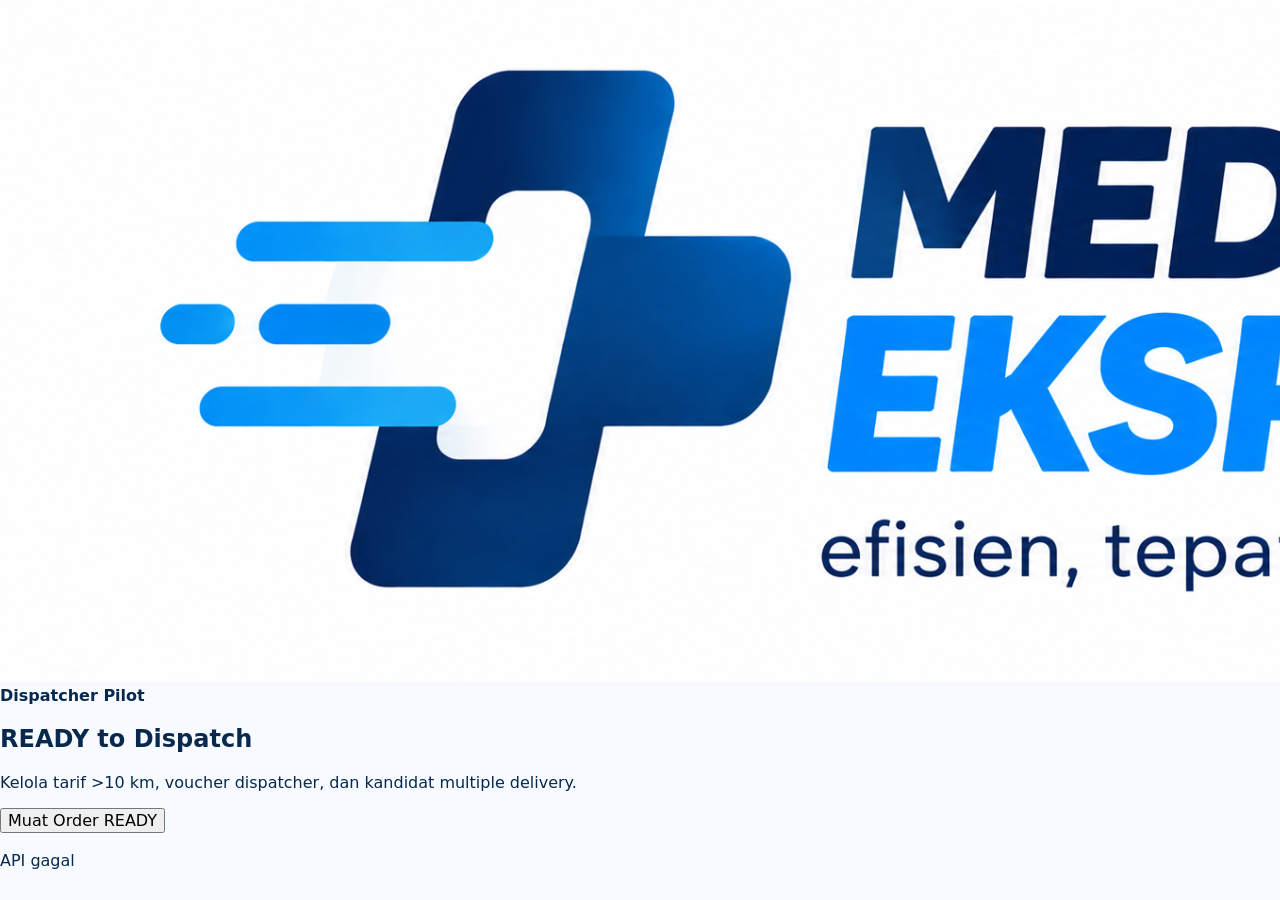
==== dispatcher.html @ 7c5562b9 "feat: initial commit for Medika Ekspres frontend and backend" ====
<!doctype html><html lang="id"><head><meta charset="utf-8"><meta name="viewport" content="width=device-width,initial-scale=1"><title>Dispatcher — MEDIKA EKSPRES</title><link rel="stylesheet" href="styles.css"><style>.op-card{padding:16px;margin:12px 0;border:1px solid #e5e7eb;border-radius:14px}.op-grid{display:grid;grid-template-columns:repeat(auto-fit,minmax(180px,1fr));gap:10px;margin-top:12px}.op-grid label{display:flex;flex-direction:column;gap:5px}.op-grid input,.op-grid select{padding:10px;border:1px solid #d1d5db;border-radius:9px}.money{font-size:1.15rem;font-weight:800}.muted{color:#6b7280;font-size:.9rem}.action{padding:10px 14px;border:0;border-radius:9px;background:#0E8BFF;color:white;font-weight:700;cursor:pointer}.quote{background:#fff7ed;border-color:#fed7aa}.voucher{background:#eff6ff}</style></head><body><header class="topbar"><a class="brand" href="index.html"><img src="assets/logo.png" alt="MEDIKA EKSPRES"></a><b>Dispatcher Pilot</b></header><main class="form-page"><section class="form-card"><div class="form-title-row"><div><h2>READY to Dispatch</h2><p>Kelola tarif >10 km, voucher dispatcher, dan kandidat multiple delivery.</p></div></div><button id="refresh" class="submit-btn" type="button">Muat Order READY</button><div id="groups" style="margin-top:18px"></div></section></main><script src="config.js?v=2.3.1-stage7"></script><script>
const C=window.MEDIKA_CONFIG,$=x=>document.getElementById(x);function rupiah(n){return new Intl.NumberFormat('id-ID',{style:'currency',currency:'IDR',maximumFractionDigits:0}).format(Number(n||0));}
function jsonp(p){return new Promise((res,rej)=>{if(!C.SHEETS_ENDPOINT)return rej(Error('Isi SHEETS_ENDPOINT di config.js'));const cb='medikaCallback_'+Math.random().toString(36).slice(2,14),s=document.createElement('script');window[cb]=d=>{delete window[cb];s.remove();res(d)};s.onerror=()=>rej(Error('API gagal'));s.src=C.SHEETS_ENDPOINT+'?'+new URLSearchParams({...p,callback:cb,ts:Date.now()});document.head.appendChild(s);});}
async function post(payload){const r=await fetch(C.SHEETS_ENDPOINT,{method:'POST',headers:{'Content-Type':'text/plain;charset=utf-8'},body:JSON.stringify(payload)});try{return await r.json()}catch(_){return {ok:true}}}
let vouchers=[];async function loadVouchers(){try{const r=await jsonp({action:'vouchers'});vouchers=r.vouchers||[]}catch(_){vouchers=[]}}
function voucherOptions(selected){return '<option value="">Tanpa voucher</option>'+vouchers.map(v=>`<option value="${v.code}" ${v.code===selected?'selected':''}>${v.code} — ${v.type==='PERCENT'?v.value+'%':rupiah(v.value)}</option>`).join('')}
async function saveQuote(id){const provider=document.querySelector(`[data-provider="${id}"]`).value, cost=Number(document.querySelector(`[data-cost="${id}"]`).value||0);if(cost<=0)return alert('Masukkan ongkir kurir aktual.');await post({action:'dispatcherUpdate',orderId:id,courierProvider:provider,providerFare:cost});await load();}
async function applyVoucher(id){const code=document.querySelector(`[data-voucher="${id}"]`).value;await post({action:'dispatcherUpdate',orderId:id,voucherCode:code});await load();}
async function load(){const box=$('groups');box.innerHTML='Memuat…';try{await loadVouchers();const r=await jsonp({action:'readyOrders'});box.innerHTML='';const groups=r.groups||{};if(!Object.keys(groups).length){box.innerHTML='<p>Belum ada order berstatus READY.</p>';return;}Object.entries(groups).forEach(([zone,orders])=>{const d=document.createElement('div');d.className='fare-box';d.style.marginBottom='14px';d.innerHTML=`<h3>${zone} <small>(${orders.length} order)</small></h3>`+orders.map(o=>{const quote=o.manualQuote&& !o.providerFare?`<div class="op-card quote"><b>Tarif >10 km — masukkan quotation kurir</b><div class="op-grid"><label>Provider<select data-provider="${o.orderId}"><option>Lalamove</option><option>GoSend</option><option>GrabExpress</option><option>Lainnya</option></select></label><label>Ongkir aktual<input data-cost="${o.orderId}" type="number" min="1" placeholder="Contoh 37500"></label></div><button class="action" onclick="saveQuote('${o.orderId}')">Hitung & Simpan Tarif</button><p class="muted">Tarif pasien = ongkir aktual + Rp10.000, dibulatkan naik ke Rp1.000.</p></div>`:'';const voucher=`<div class="op-card voucher"><b>Voucher Dispatcher</b><div class="op-grid"><label>Pilih voucher<select data-voucher="${o.orderId}">${voucherOptions(o.voucherCode||'')}</select></label><div><span class="muted">Tarif awal</span><div>${o.baseFare?rupiah(o.baseFare):'Menunggu quotation'}</div></div><div><span class="muted">Diskon</span><div>-${rupiah(o.discountAmount||0)}</div></div><div><span class="muted">Total pasien</span><div class="money">${o.finalFare?rupiah(o.finalFare):'Menunggu quotation'}</div></div></div><button class="action" onclick="applyVoucher('${o.orderId}')" ${!o.baseFare?'disabled':''}>Terapkan Voucher</button></div>`;return `<div style="padding:12px 0;border-top:1px solid #e5e7eb"><b>${o.orderId}</b> · ${o.name}<br><small>${o.address} · ${o.distanceKm} km</small>${quote}${voucher}</div>`}).join('')+(orders.length>1?'<p><b>✓ Kandidat multiple delivery</b> — dispatcher tetap memverifikasi rute sebelum digabung.</p>':'');box.appendChild(d);});}catch(e){box.innerHTML='<p>'+e.message+'</p>';}}
$('refresh').onclick=load;load();
</script></body></html>
---- styles.css ----
*{box-sizing:border-box}html{scroll-behavior:smooth}body{margin:0;font-family:Inter,ui-sans-serif,system-ui,-apple-system,BlinkMacSystemFont,"Segoe UI",sans-serif;color:#08284d;background:#f7fbff}a{text-decoration:none;color:inherit}button,input,textarea{font:inherit}button{cursor:pointer}.v3-header{height:82px;padding:12px clamp(20px,6vw,96px);display:flex;align-items:center;gap:34px;background:#fff;border-bottom:1px solid #e2edf7}.v3-header>a:first-child{margin-right:auto}.v3-header img{width:150px;height:56px;object-fit:contain}.v3-header nav{display:flex;gap:28px;font-weight:800;font-size:14px}.wa-pill{background:#16cf6b;color:#fff;padding:13px 22px;border-radius:999px;font-weight:900;font-size:14px}.v3-hero{max-width:1320px;margin:auto;padding:54px clamp(22px,5vw,70px) 42px;display:grid;grid-template-columns:minmax(0,.88fr) minmax(0,1.12fr);gap:42px;align-items:center}.kicker{font-size:12px;letter-spacing:.15em;color:#078cff;font-weight:900}.v3-copy h1{font-size:clamp(48px,5.3vw,78px);line-height:.98;letter-spacing:-.05em;margin:14px 0 22px}.v3-copy h1 em,.v3-title em{font-style:normal;color:#078cff}.v3-copy>p{font-size:18px;line-height:1.6;color:#58738c;max-width:580px}.v3-benefits{display:grid;gap:12px;margin:24px 0}.v3-benefits>div{display:flex;gap:13px;align-items:center}.v3-benefits i{width:46px;height:46px;border-radius:14px;background:#e8f5ff;color:#078cff;display:grid;place-items:center;font-style:normal;font-size:23px}.v3-benefits b,.v3-benefits small{display:block}.v3-benefits small{color:#6b8296;margin-top:2px}.v3-cta{display:inline-flex;align-items:center;justify-content:center;gap:22px;background:#00d83b;color:#fff;padding:18px 28px;border-radius:15px;font-weight:900;margin-top:10px;min-width:340px;box-shadow:0 12px 28px rgba(0,216,59,.2)}.v3-cta b{font-size:24px}.v3-hero-art{margin:0;width:100%;border-radius:28px;overflow:hidden;background:#fff;box-shadow:0 18px 48px rgba(17,79,129,.1)}.v3-hero-art img{display:block;width:100%;height:auto;aspect-ratio:1/1;object-fit:contain}.v3-trust{max-width:1120px;margin:10px auto 56px;padding:18px 26px;background:#edf7ff;border:1px solid #dbeaf7;border-radius:22px;text-align:center}.v3-trust p{margin:0 0 15px;color:#627b91;font-weight:700}.v3-trust>div{display:grid;grid-template-columns:repeat(4,1fr)}.v3-trust span{padding:9px;color:#173b5c}.v3-trust span+span{border-left:1px solid #d5e6f4}.v3-values{max-width:1120px;margin:0 auto 56px;padding:0 20px}.v3-title{text-align:center;max-width:760px;margin:0 auto 28px}.v3-title h2{font-size:36px;line-height:1.15;margin:0 0 12px}.v3-title p{color:#647d92;line-height:1.6}.v3-value-grid{display:grid;grid-template-columns:repeat(4,1fr);background:#fff;border:1px solid #dce8f2;border-radius:22px;overflow:hidden}.v3-value-grid article{text-align:center;padding:28px 20px}.v3-value-grid article+article{border-left:1px solid #e2edf5}.v3-value-grid i{font-style:normal;font-size:28px;color:#078cff}.v3-value-grid h3{margin:8px 0}.v3-value-grid p{font-size:14px;color:#687f93;margin:0}.v3-flow{max-width:1120px;margin:0 auto 60px;padding:28px;display:grid;grid-template-columns:repeat(4,1fr);gap:18px;background:#08284d;color:#fff;border-radius:24px}.v3-flow div{text-align:center}.v3-flow b{color:#55b5ff}.v3-flow h3{margin:7px 0 0}.v3-footer{padding:28px clamp(24px,7vw,110px);background:#08284d;color:#d9e8f4;display:grid;grid-template-columns:1.3fr 1fr 1fr;gap:28px}.v3-footer img{width:150px;background:#fff;border-radius:10px;padding:4px}.v3-footer b,.v3-footer span{display:block;margin-bottom:5px}

/* V3 4-step form */
.form-header{height:76px}.back-home{font-weight:800;color:#078cff}.v3-form-shell{max-width:820px;margin:auto;padding:38px 18px 64px}.form-intro{text-align:center;margin-bottom:22px}.form-intro h1{font-size:38px;margin:8px 0}.form-intro p{color:#6b8296;margin:0}.v3-form-card{background:#fff;border:1px solid #dce8f2;border-radius:24px;padding:28px;box-shadow:0 16px 44px rgba(17,79,129,.08)}.v3-progress-head{display:grid;grid-template-columns:auto 1fr auto;gap:14px;align-items:center;font-size:13px;color:#6b8296}.v3-progress-head b{text-align:center;color:#08284d}.v3-progress{height:7px;background:#e8f0f7;border-radius:999px;overflow:hidden;margin:12px 0 28px}.v3-progress div{height:100%;background:#078cff;transition:width .25s ease}.wizard-step h2{font-size:27px;margin:0 0 5px}.step-sub{margin:0 0 24px;color:#6b8296}.wizard-step>label:not(.pay-card):not(.consent){display:block;margin:0 0 18px}.wizard-step label>span{display:block;font-weight:800;font-size:14px;margin-bottom:8px}.wizard-step input:not([type=radio]):not([type=checkbox]),.wizard-step textarea{width:100%;border:1px solid #cbdbea;border-radius:12px;padding:15px 16px;background:#fff;font-size:16px;color:#08284d;outline:none}.wizard-step input:focus,.wizard-step textarea:focus{border-color:#078cff;box-shadow:0 0 0 3px rgba(7,140,255,.1)}.address-actions,.wizard-actions{display:flex;gap:12px}.primary-btn,.secondary-btn{border:0;border-radius:12px;min-height:52px;padding:13px 20px;font-weight:900}.primary-btn{background:#078cff;color:#fff;flex:1}.secondary-btn{background:#edf5fb;color:#174364}.wizard-actions{margin-top:26px}.wizard-actions #nextStep,.wizard-actions #sendOrder{margin-left:auto}.info-box,.privacy-note{margin-top:14px;padding:14px 16px;background:#f0f8ff;border:1px solid #d8eafa;border-radius:12px;color:#4f6e87;font-size:14px}.saved-addresses{margin-bottom:16px;padding:14px;background:#f5faff;border-radius:12px}.saved-address-list{display:grid;gap:8px;margin-top:10px}.saved-address{border:1px solid #d7e6f2;background:#fff;border-radius:10px;padding:12px;text-align:left}.saved-address b,.saved-address span{display:block}.summary-address{padding:16px;background:#f7fafc;border-radius:14px;margin-bottom:14px}.summary-address span,.fare-box span{display:block;color:#6b8296;font-size:13px;margin-bottom:5px}.summary-address b{display:block}.fare-box{padding:22px;background:#eaf6ff;border:1px solid #d2e9fb;border-radius:16px;line-height:1.45}.fare-box strong{display:block;font-size:23px;margin:2px 0}.fare-box hr{border:0;border-top:1px solid #cfe4f5;margin:16px 0}.fare-box .price{font-size:32px;color:#078cff}.step-help{color:#637d93;font-size:14px}.payment-options{display:grid;grid-template-columns:1fr 1fr;gap:12px}.pay-card{display:flex;align-items:center;gap:12px;border:1px solid #d3e1ec;border-radius:14px;padding:16px;min-height:78px}.pay-card input{width:18px;height:18px}.pay-card span{margin:0!important}.pay-card b,.pay-card small{display:block}.pay-card small{color:#6b8296;margin-top:3px}.consent{display:flex;gap:10px;margin-top:18px;align-items:flex-start}.consent span{font-weight:600!important;margin:0!important;color:#536f87}.modal{position:fixed;inset:0;background:rgba(6,32,56,.5);display:grid;place-items:center;padding:20px;z-index:50}.modal.hidden{display:none}.modal-card{max-width:460px;width:100%;background:#fff;border-radius:22px;padding:28px;text-align:center}.success-icon{width:56px;height:56px;margin:auto;border-radius:50%;display:grid;place-items:center;background:#e9fff0;color:#00a83a;font-size:30px;font-weight:900}.modal-card strong{display:block;font-size:25px;color:#078cff;margin:8px}.modal-card .primary-btn,.modal-card .secondary-btn{display:block;width:100%;margin-top:10px}.link-btn{line-height:26px}

@media(max-width:820px){.v3-header{height:70px;padding:9px 16px}.v3-header img{width:130px;height:50px}.v3-header nav,.v3-header .wa-pill{display:none}.v3-hero{grid-template-columns:1fr;padding:30px 18px 26px;gap:24px}.v3-copy h1{font-size:44px}.v3-copy>p{font-size:16px}.v3-cta{width:100%;min-width:0}.v3-hero-art{border-radius:20px}.v3-hero-art img{aspect-ratio:1/1;object-fit:contain}.v3-trust{margin:0 16px 38px;padding:16px}.v3-trust>div{grid-template-columns:1fr 1fr;gap:10px}.v3-trust span+span{border-left:0}.v3-value-grid{grid-template-columns:1fr 1fr}.v3-value-grid article+article{border-left:0}.v3-value-grid article{border-bottom:1px solid #e2edf5}.v3-flow{margin:0 16px 44px;grid-template-columns:1fr 1fr}.v3-footer{grid-template-columns:1fr;padding:26px 20px}.v3-form-shell{padding:24px 12px 48px}.form-intro h1{font-size:30px}.v3-form-card{padding:20px 16px;border-radius:18px}.address-actions{flex-direction:column}.payment-options{grid-template-columns:1fr}.wizard-actions{position:sticky;bottom:0;background:#fff;padding-top:12px}.primary-btn,.secondary-btn{min-height:50px}}
@media(max-width:420px){.v3-copy h1{font-size:39px}.v3-benefits small{font-size:12px}.v3-trust>div,.v3-value-grid,.v3-flow{grid-template-columns:1fr}.v3-progress-head{grid-template-columns:auto 1fr auto;font-size:12px}.wizard-step h2{font-size:24px}}

/* V3 icon correction — SVG only; layout/flow/logic unchanged */
.svg-icon,.trust-icon,.value-icon{font-style:normal;color:#078cff;display:inline-grid;place-items:center}
.svg-icon svg,.trust-icon svg,.value-icon svg{width:100%;height:100%;fill:none;stroke:currentColor;stroke-width:1.9;stroke-linecap:round;stroke-linejoin:round}
.v3-benefits .svg-icon{width:46px;height:46px;padding:10px;border-radius:14px;background:#e8f5ff}
.v3-trust span{display:flex;align-items:center;justify-content:center;gap:8px}
.v3-trust .trust-icon{width:22px;height:22px}
.v3-value-grid .value-icon{width:34px;height:34px;margin:0 auto 6px}

/* QRIS pilot payment patch */
.qris-card{position:relative;max-width:480px}.modal-close{position:absolute;right:16px;top:12px;border:0;background:#f2f6fa;color:#08284d;width:38px;height:38px;border-radius:50%;font-size:25px;line-height:1}.qris-card h2{margin:8px 0 8px}.qris-note{color:#617a90;font-size:14px;line-height:1.5}.qris-amount{margin:16px 0 12px;padding:12px 16px;border-radius:14px;background:#f4f9fd}.qris-amount span{display:block;color:#6b8296;font-size:13px}.qris-amount strong{font-size:28px;margin:2px;color:#08284d}.qris-image{display:block;width:min(270px,75vw);height:auto;margin:12px auto;border:1px solid #d8e5ef;border-radius:16px;background:#fff;padding:10px}.qris-timer{margin:10px 0 14px}.qris-timer span{display:block;color:#6b8296;font-size:13px}.qris-timer strong{font-variant-numeric:tabular-nums;color:#078cff;font-size:26px;margin:2px}.qris-card .step-help{display:block;margin-top:10px;line-height:1.4}.qris-card button:disabled{opacity:.5;cursor:not-allowed}
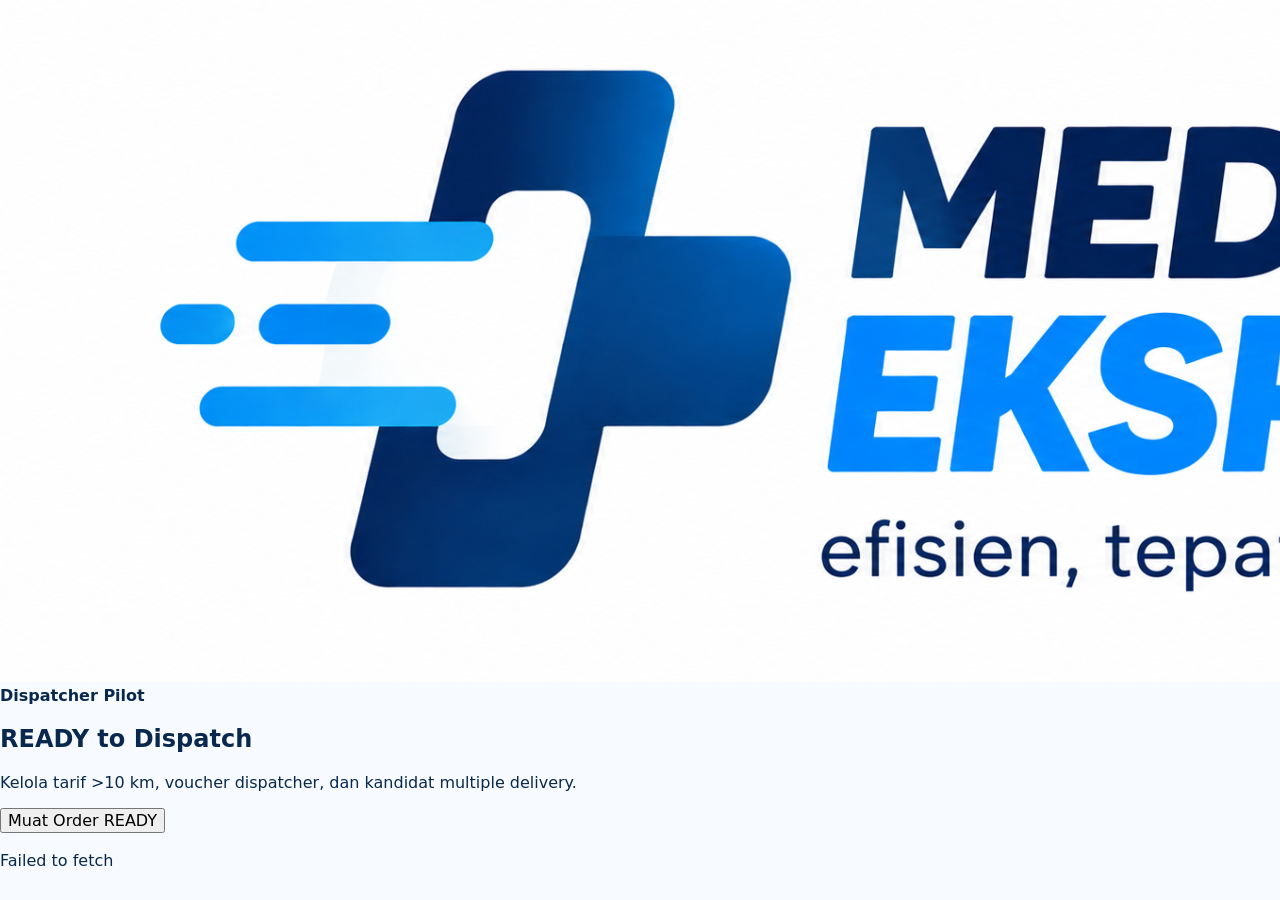
==== commit c8606b82: "fix: kirim lat/lng di payload order, dispatcher error handling, ganti jsonp ke post" ====
--- a/dispatcher.html
+++ b/dispatcher.html
@@ -1,11 +1,11 @@
-<!doctype html><html lang="id"><head><meta charset="utf-8"><meta name="viewport" content="width=device-width,initial-scale=1"><title>Dispatcher — MEDIKA EKSPRES</title><link rel="stylesheet" href="styles.css"><style>.op-card{padding:16px;margin:12px 0;border:1px solid #e5e7eb;border-radius:14px}.op-grid{display:grid;grid-template-columns:repeat(auto-fit,minmax(180px,1fr));gap:10px;margin-top:12px}.op-grid label{display:flex;flex-direction:column;gap:5px}.op-grid input,.op-grid select{padding:10px;border:1px solid #d1d5db;border-radius:9px}.money{font-size:1.15rem;font-weight:800}.muted{color:#6b7280;font-size:.9rem}.action{padding:10px 14px;border:0;border-radius:9px;background:#0E8BFF;color:white;font-weight:700;cursor:pointer}.quote{background:#fff7ed;border-color:#fed7aa}.voucher{background:#eff6ff}</style></head><body><header class="topbar"><a class="brand" href="index.html"><img src="assets/logo.png" alt="MEDIKA EKSPRES"></a><b>Dispatcher Pilot</b></header><main class="form-page"><section class="form-card"><div class="form-title-row"><div><h2>READY to Dispatch</h2><p>Kelola tarif >10 km, voucher dispatcher, dan kandidat multiple delivery.</p></div></div><button id="refresh" class="submit-btn" type="button">Muat Order READY</button><div id="groups" style="margin-top:18px"></div></section></main><script src="config.js?v=2.3.1-stage7"></script><script>
+<!doctype html><html lang="id"><head><meta charset="utf-8"><meta name="viewport" content="width=device-width,initial-scale=1"><title>Dispatcher — MEDIKA EKSPRES</title><link rel="stylesheet" href="styles.css"><style>.op-card{padding:16px;margin:12px 0;border:1px solid #e5e7eb;border-radius:14px}.op-grid{display:grid;grid-template-columns:repeat(auto-fit,minmax(180px,1fr));gap:10px;margin-top:12px}.op-grid label{display:flex;flex-direction:column;gap:5px}.op-grid input,.op-grid select{padding:10px;border:1px solid #d1d5db;border-radius:9px}.money{font-size:1.15rem;font-weight:800}.muted{color:#6b7280;font-size:.9rem}.action{padding:10px 14px;border:0;border-radius:9px;background:#0E8BFF;color:white;font-weight:700;cursor:pointer}.quote{background:#fff7ed;border-color:#fed7aa}.voucher{background:#eff6ff}</style></head><body><header class="topbar"><a class="brand" href="index.html"><img src="assets/logo.png" alt="MEDIKA EKSPRES"></a><b>Dispatcher Pilot</b></header><main class="form-page"><section class="form-card"><div class="form-title-row"><div><h2>READY to Dispatch</h2><p>Kelola tarif >10 km, voucher dispatcher, dan kandidat multiple delivery.</p></div></div><button id="refresh" class="submit-btn" type="button">Muat Order READY</button><div id="groups" style="margin-top:18px"></div></section></main><script src="config.js?v=3-alpha-r4"></script><script>
 const C=window.MEDIKA_CONFIG,$=x=>document.getElementById(x);function rupiah(n){return new Intl.NumberFormat('id-ID',{style:'currency',currency:'IDR',maximumFractionDigits:0}).format(Number(n||0));}
 function jsonp(p){return new Promise((res,rej)=>{if(!C.SHEETS_ENDPOINT)return rej(Error('Isi SHEETS_ENDPOINT di config.js'));const cb='medikaCallback_'+Math.random().toString(36).slice(2,14),s=document.createElement('script');window[cb]=d=>{delete window[cb];s.remove();res(d)};s.onerror=()=>rej(Error('API gagal'));s.src=C.SHEETS_ENDPOINT+'?'+new URLSearchParams({...p,callback:cb,ts:Date.now()});document.head.appendChild(s);});}
-async function post(payload){const r=await fetch(C.SHEETS_ENDPOINT,{method:'POST',headers:{'Content-Type':'text/plain;charset=utf-8'},body:JSON.stringify(payload)});try{return await r.json()}catch(_){return {ok:true}}}
-let vouchers=[];async function loadVouchers(){try{const r=await jsonp({action:'vouchers'});vouchers=r.vouchers||[]}catch(_){vouchers=[]}}
+async function post(payload){const r=await fetch(C.SHEETS_ENDPOINT,{method:'POST',headers:{"Content-Type":"text/plain;charset=utf-8"},body:JSON.stringify(payload)});if(!r.ok)throw Error("HTTP "+r.status);const j=await r.json().catch(e=>{throw Error("Response tidak valid");});return j;}
+let vouchers=[];async function loadVouchers(){try{const r=await post({action:'vouchers'});vouchers=r.vouchers||[]}catch(e){vouchers=[];alert("Gagal memuat data voucher.");}}
 function voucherOptions(selected){return '<option value="">Tanpa voucher</option>'+vouchers.map(v=>`<option value="${v.code}" ${v.code===selected?'selected':''}>${v.code} — ${v.type==='PERCENT'?v.value+'%':rupiah(v.value)}</option>`).join('')}
 async function saveQuote(id){const provider=document.querySelector(`[data-provider="${id}"]`).value, cost=Number(document.querySelector(`[data-cost="${id}"]`).value||0);if(cost<=0)return alert('Masukkan ongkir kurir aktual.');await post({action:'dispatcherUpdate',orderId:id,courierProvider:provider,providerFare:cost});await load();}
 async function applyVoucher(id){const code=document.querySelector(`[data-voucher="${id}"]`).value;await post({action:'dispatcherUpdate',orderId:id,voucherCode:code});await load();}
-async function load(){const box=$('groups');box.innerHTML='Memuat…';try{await loadVouchers();const r=await jsonp({action:'readyOrders'});box.innerHTML='';const groups=r.groups||{};if(!Object.keys(groups).length){box.innerHTML='<p>Belum ada order berstatus READY.</p>';return;}Object.entries(groups).forEach(([zone,orders])=>{const d=document.createElement('div');d.className='fare-box';d.style.marginBottom='14px';d.innerHTML=`<h3>${zone} <small>(${orders.length} order)</small></h3>`+orders.map(o=>{const quote=o.manualQuote&& !o.providerFare?`<div class="op-card quote"><b>Tarif >10 km — masukkan quotation kurir</b><div class="op-grid"><label>Provider<select data-provider="${o.orderId}"><option>Lalamove</option><option>GoSend</option><option>GrabExpress</option><option>Lainnya</option></select></label><label>Ongkir aktual<input data-cost="${o.orderId}" type="number" min="1" placeholder="Contoh 37500"></label></div><button class="action" onclick="saveQuote('${o.orderId}')">Hitung & Simpan Tarif</button><p class="muted">Tarif pasien = ongkir aktual + Rp10.000, dibulatkan naik ke Rp1.000.</p></div>`:'';const voucher=`<div class="op-card voucher"><b>Voucher Dispatcher</b><div class="op-grid"><label>Pilih voucher<select data-voucher="${o.orderId}">${voucherOptions(o.voucherCode||'')}</select></label><div><span class="muted">Tarif awal</span><div>${o.baseFare?rupiah(o.baseFare):'Menunggu quotation'}</div></div><div><span class="muted">Diskon</span><div>-${rupiah(o.discountAmount||0)}</div></div><div><span class="muted">Total pasien</span><div class="money">${o.finalFare?rupiah(o.finalFare):'Menunggu quotation'}</div></div></div><button class="action" onclick="applyVoucher('${o.orderId}')" ${!o.baseFare?'disabled':''}>Terapkan Voucher</button></div>`;return `<div style="padding:12px 0;border-top:1px solid #e5e7eb"><b>${o.orderId}</b> · ${o.name}<br><small>${o.address} · ${o.distanceKm} km</small>${quote}${voucher}</div>`}).join('')+(orders.length>1?'<p><b>✓ Kandidat multiple delivery</b> — dispatcher tetap memverifikasi rute sebelum digabung.</p>':'');box.appendChild(d);});}catch(e){box.innerHTML='<p>'+e.message+'</p>';}}
+async function load(){const box=$('groups');box.innerHTML='Memuat…';try{await loadVouchers();const r=await post({action:'readyOrders'});box.innerHTML='';const groups=r.groups||{};if(!Object.keys(groups).length){box.innerHTML='<p>Belum ada order berstatus READY.</p>';return;}Object.entries(groups).forEach(([zone,orders])=>{const d=document.createElement('div');d.className='fare-box';d.style.marginBottom='14px';d.innerHTML=`<h3>${zone} <small>(${orders.length} order)</small></h3>`+orders.map(o=>{const quote=o.manualQuote&& !o.providerFare?`<div class="op-card quote"><b>Tarif >10 km — masukkan quotation kurir</b><div class="op-grid"><label>Provider<select data-provider="${o.orderId}"><option>Lalamove</option><option>GoSend</option><option>GrabExpress</option><option>Lainnya</option></select></label><label>Ongkir aktual<input data-cost="${o.orderId}" type="number" min="1" placeholder="Contoh 37500"></label></div><button class="action" onclick="saveQuote('${o.orderId}')">Hitung & Simpan Tarif</button><p class="muted">Tarif pasien = ongkir aktual + Rp10.000, dibulatkan naik ke Rp1.000.</p></div>`:'';const voucher=`<div class="op-card voucher"><b>Voucher Dispatcher</b><div class="op-grid"><label>Pilih voucher<select data-voucher="${o.orderId}">${voucherOptions(o.voucherCode||'')}</select></label><div><span class="muted">Tarif awal</span><div>${o.baseFare?rupiah(o.baseFare):'Menunggu quotation'}</div></div><div><span class="muted">Diskon</span><div>-${rupiah(o.discountAmount||0)}</div></div><div><span class="muted">Total pasien</span><div class="money">${o.finalFare?rupiah(o.finalFare):'Menunggu quotation'}</div></div></div><button class="action" onclick="applyVoucher('${o.orderId}')" ${!o.baseFare?'disabled':''}>Terapkan Voucher</button></div>`;return `<div style="padding:12px 0;border-top:1px solid #e5e7eb"><b>${o.orderId}</b> · ${o.name}<br><small>${o.address} · ${o.distanceKm} km</small>${quote}${voucher}</div>`}).join('')+(orders.length>1?'<p><b>✓ Kandidat multiple delivery</b> — dispatcher tetap memverifikasi rute sebelum digabung.</p>':'');box.appendChild(d);});}catch(e){box.innerHTML='<p>'+e.message+'</p>';}}
 $('refresh').onclick=load;load();
 </script></body></html>
